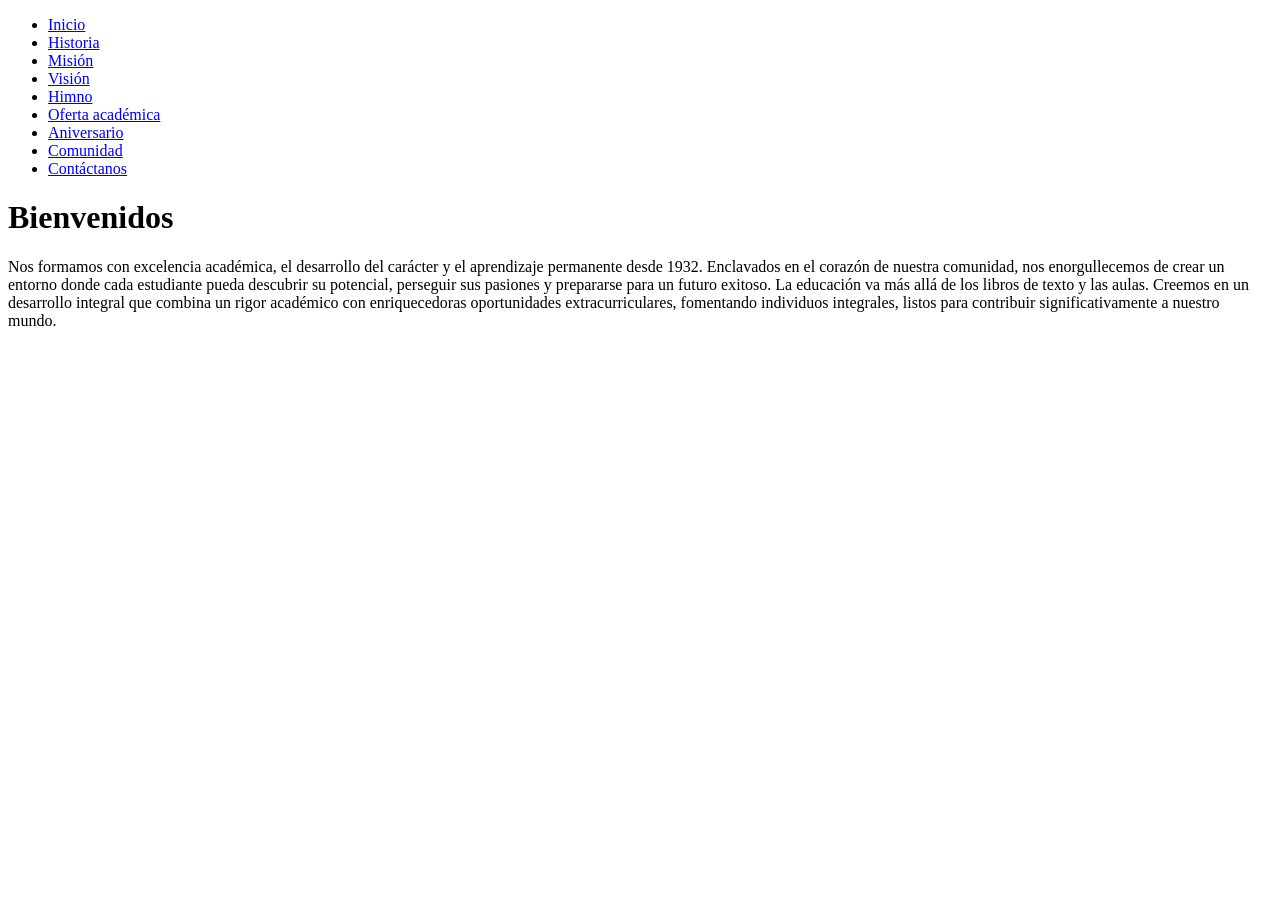
==== index.html @ d8d3871f "initial commit" ====
<!DOCTYPE html>
<html lang="es">
<head>
    <meta charset="UTF-8">
    <title>Unidad Educativa Hispano América</title>
    <link rel="stylesheet" href="css/inicio.css">
</head>
<body>

<nav>
    <ul>
        <li><a href="#">Inicio</a></li>
        <li><a href="#">Historia</a></li>
        <li><a href="#">Misión</a></li>
        <li><a href="#">Visión</a></li>
        <li><a href="#">Himno</a></li>
        <li><a href="#">Oferta académica</a></li>
        <li><a href="#">Aniversario</a></li>
        <li><a href="#">Comunidad</a></li>
        <li><a href="#">Contáctanos</a></li>
    </ul>
</nav>

<main>
    <h1>Bienvenidos</h1>
    <p>
       Nos formamos con excelencia académica, el desarrollo del carácter y el aprendizaje permanente desde 1932. Enclavados en el corazón de nuestra comunidad, nos enorgullecemos de crear un entorno donde cada estudiante pueda descubrir su potencial, perseguir sus pasiones y prepararse para un futuro exitoso.
        La educación va más allá de los libros de texto y las aulas. Creemos en un desarrollo integral que combina un rigor académico con enriquecedoras oportunidades extracurriculares, fomentando individuos integrales, listos para contribuir significativamente a nuestro mundo.
    </p>
</main>

</body>
</html>
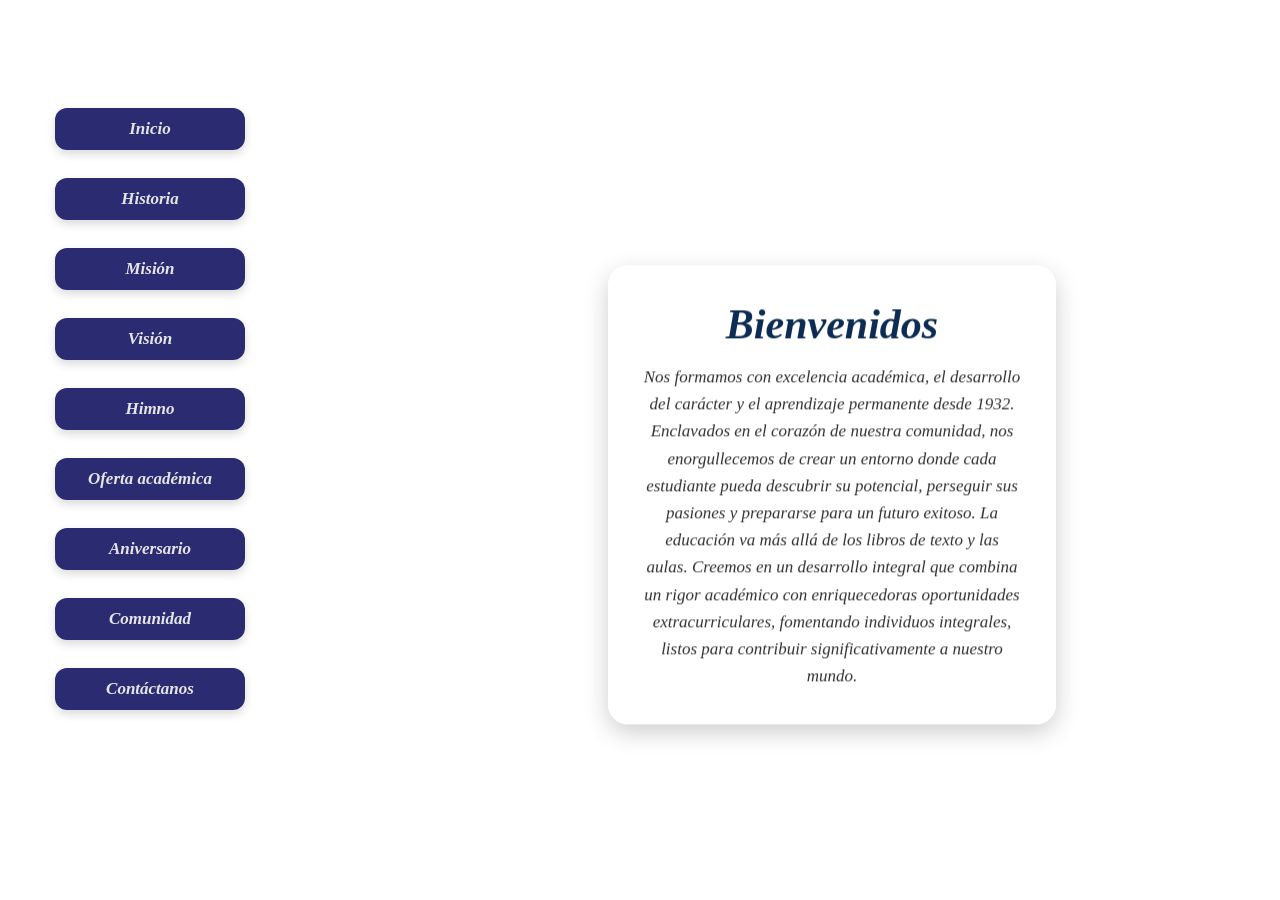
==== commit 464ec39d: "Update index.html" ====
--- a/index.html
+++ b/index.html
@@ -3,7 +3,7 @@
 <head>
     <meta charset="UTF-8">
     <title>Unidad Educativa Hispano América</title>
-    <link rel="stylesheet" href="css/inicio.css">
+    <link rel="stylesheet" href="inicio.css">
 </head>
 <body>
 
@@ -30,4 +30,4 @@
 </main>
 
 </body>
-</html>+</html>
--- a/inicio.css
+++ b/inicio.css
@@ -0,0 +1,96 @@
+*{
+    box-sizing: border-box;
+    margin: 0;
+    padding: 0;
+}
+
+body{
+     font-style: italic;
+    background-image: url('../Imagenes/inicio.jpg');
+    background-size: 100% 100%;
+    background-color: #ffffff; /* relleno si sobra espacio */
+    background-position: center;
+    background-repeat: no-repeat;
+    background-attachment: fixed;  
+
+    height: 100vh;
+}
+
+/* ===== MENÚ LATERAL ===== */
+
+nav{
+   
+    position: fixed;
+    left: 0;
+    top: 115;
+    width: 260px;
+    height: 100%;
+    padding-top: 80px;
+}
+
+nav ul{
+     list-style: none;
+    padding-left: 55px;
+}
+
+nav ul li{
+   
+margin: 28px 0;
+}
+
+nav ul li a{
+    
+     width: 190px;
+    text-align: center;
+     display: block;
+    background: rgba(7, 7, 90, 0.85);
+    padding: 11px 17px;
+    border-radius: 12px;
+    font-size: 17px;
+    font-weight: 600;
+    color: #e5e5e5;
+    text-decoration: none;
+    margin-bottom: 9px;
+    box-shadow: 0 4px 10px rgba(0,0,0,0.15);
+    transition: all 0.3s ease;
+
+}
+
+nav ul li a:hover{
+    margin-left: 10px;
+    color: #f1c40f;
+      margin: 22px 0;
+}
+
+/* ===== TEXTO SOBRE EL FONDO ===== */
+
+main{
+    position: absolute;
+    top: 55%;
+    left: 65%;
+    transform: translate(-50%, -50%);
+    max-width: 520px;
+
+    background: rgba(255,255,255,0.88);
+    padding: 35px;
+    border-radius: 20px;
+
+    box-shadow: 0 8px 25px rgba(0,0,0,0.2);
+    backdrop-filter: blur(6px);
+
+    text-align: center;
+}
+
+main h1{
+      font-family: 'Georgia', serif; 
+       font-size: 42px;
+    color: #0d2c54;
+    margin-bottom: 15px;
+
+}
+
+main p{
+     font-size: 17px;
+    color: #333;
+    line-height: 1.6;
+}
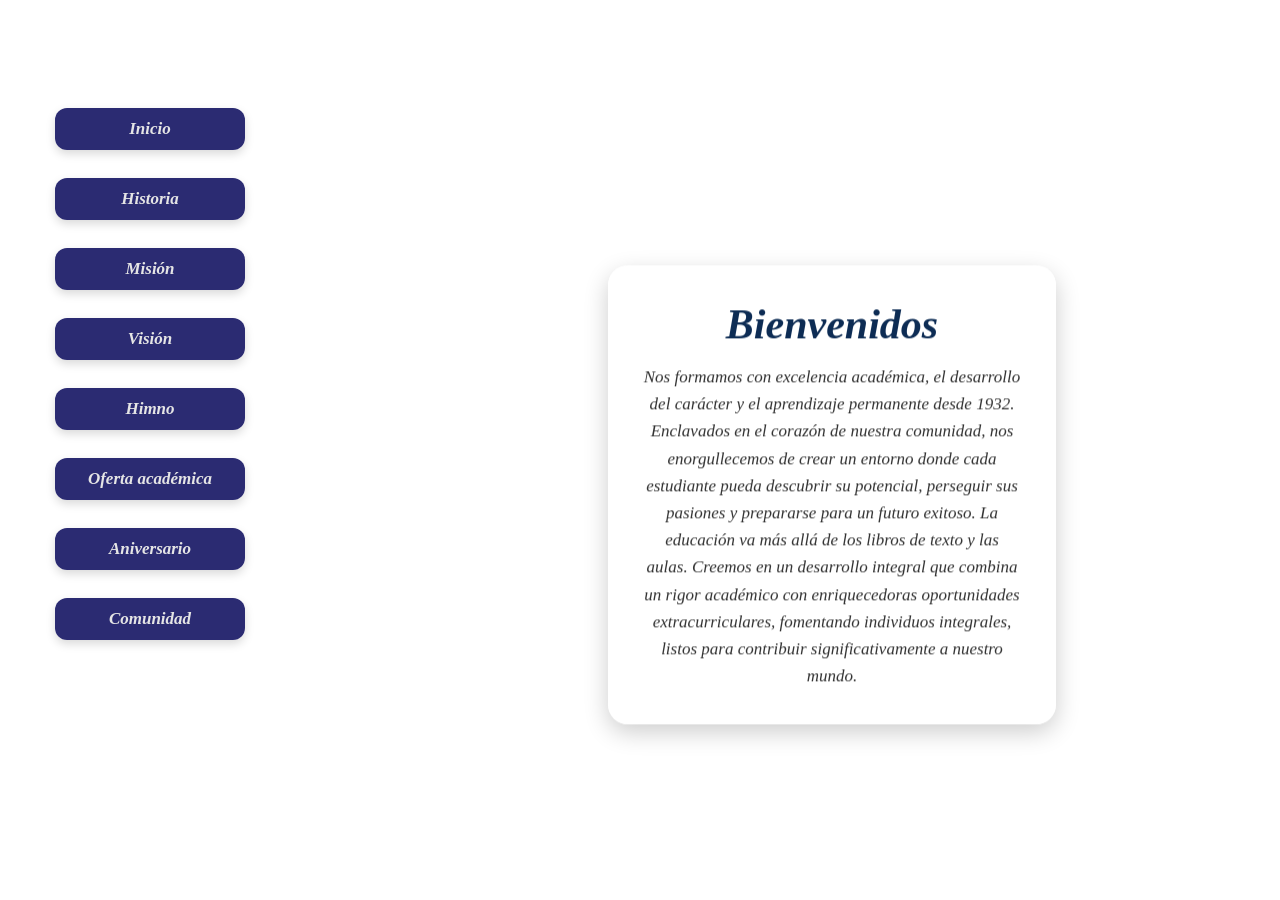
==== commit 87ee9a05: "Update index.html" ====
--- a/index.html
+++ b/index.html
@@ -9,15 +9,14 @@
 
 <nav>
     <ul>
-        <li><a href="#">Inicio</a></li>
-        <li><a href="#">Historia</a></li>
-        <li><a href="#">Misión</a></li>
-        <li><a href="#">Visión</a></li>
-        <li><a href="#">Himno</a></li>
-        <li><a href="#">Oferta académica</a></li>
-        <li><a href="#">Aniversario</a></li>
-        <li><a href="#">Comunidad</a></li>
-        <li><a href="#">Contáctanos</a></li>
+        <li><a href="index.html">Inicio</a></li>
+        <li><a href="historia.html">Historia</a></li>
+        <li><a href="mision.html">Misión</a></li>
+        <li><a href="vision.html">Visión</a></li>
+        <li><a href="Himno.html">Himno</a></li>
+        <li><a href="ofertacademica.html">Oferta académica</a></li>
+        <li><a href="Aniversario.html">Aniversario</a></li>
+        <li><a href="Comunidad.html">Comunidad</a></li>
     </ul>
 </nav>
 
